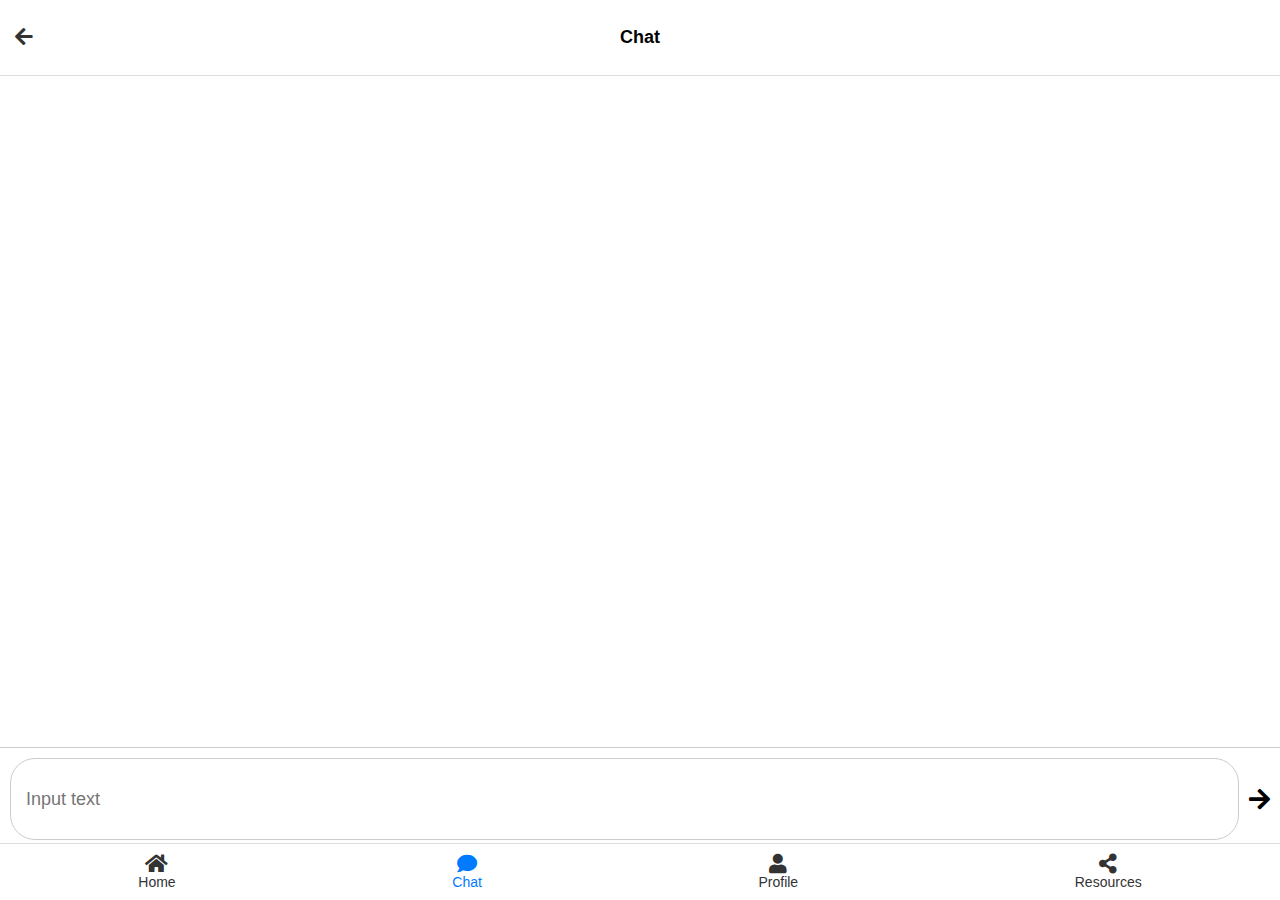
==== FrontEnd/chat.html @ 29d89629 "Seperated css and fixed bugs" ====
<!DOCTYPE html>
<html lang="en">
<head>
    <meta charset="UTF-8">
    <meta name="viewport" content="width=device-width, initial-scale=1.0">
    <title>Chat Page</title>
    <link rel="stylesheet" href="chat.css">
    <link rel="stylesheet" href="https://cdnjs.cloudflare.com/ajax/libs/font-awesome/5.15.3/css/all.min.css">
</head>
<body>
    <!-- Header -->
    <div class="header">
        <a href="homepage.html"><i class="fas fa-arrow-left"></i></a>
        <h1>Chat</h1>
    </div>

    <!-- Chat Content -->
    <div class="chat-container">
        <!-- Chat messages will appear here -->
    </div>

    <!-- Input Section -->
    <div class="chat-input">
        <input type="text" placeholder="Input text">
        <i class="fas fa-arrow-right"></i>
    </div>

    <!-- Footer Navigation -->
    <div class="footer">
        <a href="homepage.html" class="footer-item">
            <i class="fas fa-home"></i>
            <span>Home</span>
        </a>
        <a href="chat.html" class="footer-item active">
            <i class="fas fa-comment"></i>
            <span>Chat</span>
        </a>
        <a href="profile.html" class="footer-item">
            <i class="fas fa-user"></i>
            <span>Profile</span>
        </a>
        <a href="resources.html" class="footer-item">
            <i class="fas fa-share-alt"></i>
            <span>Resources</span>
        </a>
    </div>
</body>
</html>
---- FrontEnd/chat.css ----
/* Reset styles */
body, html {
    margin: 0;
    padding: 0;
    font-family: Arial, sans-serif;
    background: white;
    height: 100vh;
    display: flex;
    flex-direction: column;
}

/* Header */
.header {
    display: flex;
    justify-content: center; /* Centers content horizontally */
    align-items: center;
    padding: 15px;
    border-bottom: 1px solid #ddd;
    position: relative; /* Ensures proper alignment */
}

.header h1 {
    font-size: 18px;
    font-weight: bold;
    text-align: center;
    flex-grow: 1; /* Ensures the title is centered */
}

.header a {
    position: absolute;
    left: 15px; /* Keeps back button on the left */
    font-size: 20px;
    color: #333;
    text-decoration: none;
}

/* Chat Container */
.chat-container {
    flex-grow: 1;
    padding: 15px;
    overflow-y: auto;
    max-height: 70vh;
    text-align: center;
}

/* Messages */
.message {
    padding: 10px;
    border-radius: 10px;
    margin-bottom: 10px;
    max-width: 70%;
}

.user-message {
    background: #007bff;
    color: white;
    align-self: flex-end;
    text-align: right;
}

.bot-message {
    background: #f1f1f1;
    color: black;
    align-self: flex-start;
}

/* Chat Input */
.chat-input {
    display: flex; /* Align items in a row */
    align-items: center;
    justify-content: space-between;
    position: fixed;
    bottom: 50px; /* Adjust based on footer height */
    left: 0;
    right: 0;
    background: white;
    padding: 10px;
    border-top: 1px solid #ccc;
}

.chat-input input {
    flex-grow: 1; /* Allow the input to expand fully */
    height: 50px; /* Increase height */
    padding: 15px;
    font-size: 18px;
    border: 1px solid #ccc;
    border-radius: 25px; /* Rounded edges */
    outline: none;
    width: 100%; /* Ensure full width */
    text-align: left; /* Align text to the left */
}

.chat-input i {
    font-size: 24px; /* Make the send icon larger */
    margin-left: 10px; /* Space from input field */
    cursor: pointer;
}

/* Footer Navigation */
.footer {
    display: flex;
    justify-content: space-around;
    background: white;
    padding: 10px 0;
    border-top: 1px solid #ddd;
    position: fixed;
    bottom: 0;
    left: 0;
    right: 0;
}

.footer-item {
    text-align: center;
    color: #333;
    text-decoration: none;
    font-size: 14px;
}

.footer-item i {
    display: block;
    font-size: 20px;
}

.footer-item.active {
    color: #007bff;
}
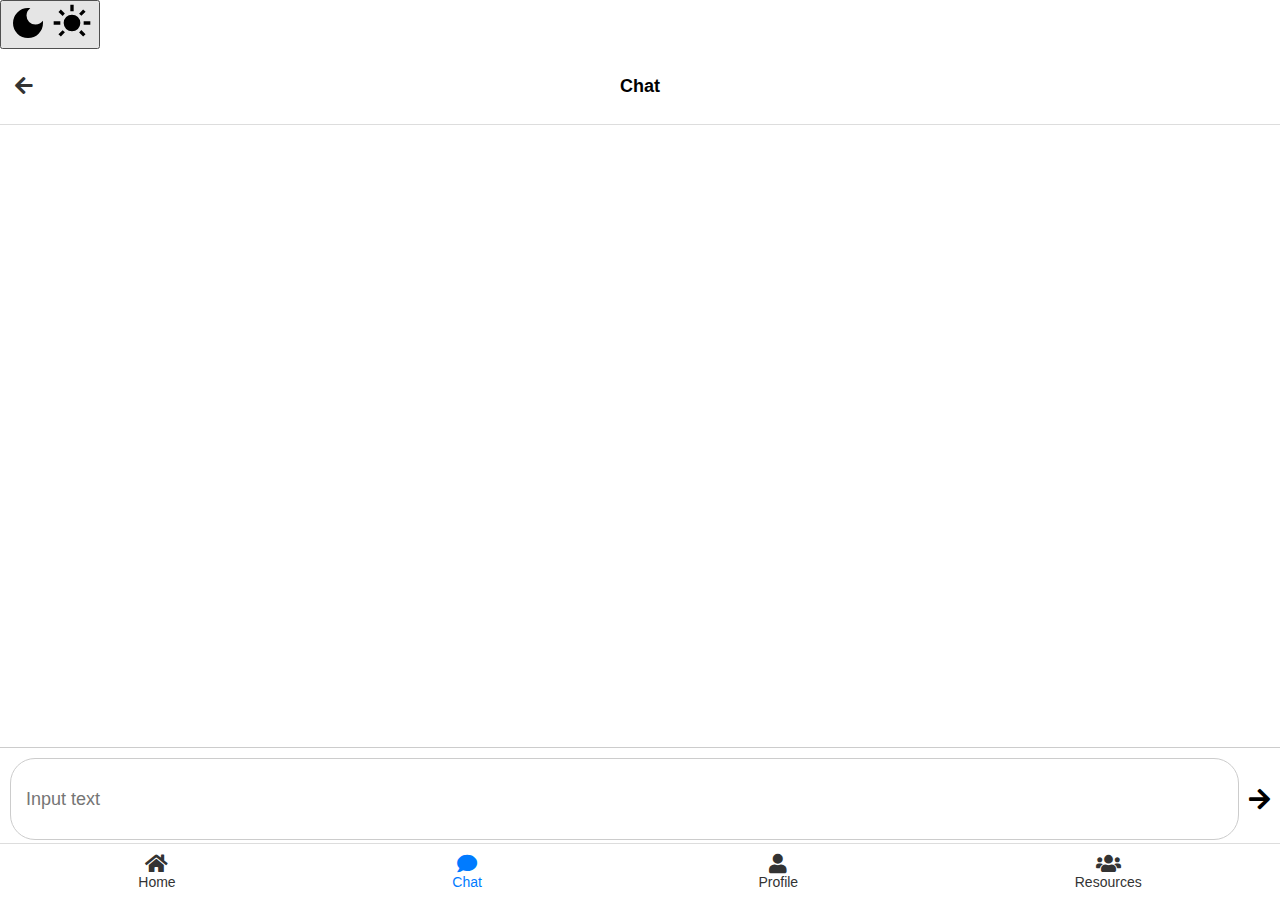
==== commit c9e45694: "Fixed button glitch"" ====
--- a/FrontEnd/chat.html
+++ b/FrontEnd/chat.html
@@ -6,8 +6,21 @@
     <title>Chat Page</title>
     <link rel="stylesheet" href="chat.css">
     <link rel="stylesheet" href="https://cdnjs.cloudflare.com/ajax/libs/font-awesome/5.15.3/css/all.min.css">
+    <script type="text/javascript" src="darkmode.js" defer></script>
 </head>
 <body>
+    <!-- Dark Mode Toggle -->
+    <header class="dark-mode-toggle">
+        <button id="theme-switch">
+            <svg xmlns="http://www.w3.org/2000/svg" height="40px" viewBox="0 -960 960 960" width="40px">
+                <path d="M480-120q-150 0-255-105T120-480q0-150 105-255t255-105q14 0 27.5 1t26.5 3q-41 29-65.5 75.5T444-660q0 90 63 153t153 63q55 0 101-24.5t75-65.5q2 13 3 26.5t1 27.5q0 150-105 255T480-120Z"/>
+            </svg>
+            <svg xmlns="http://www.w3.org/2000/svg" height="40px" viewBox="0 -960 960 960" width="40px">
+                <path d="M480-280q-83 0-141.5-58.5T280-480q0-83 58.5-141.5T480-680q83 0 141.5 58.5T680-480q0 83-58.5 141.5T480-280ZM200-440H40v-80h160v80Zm720 0H760v-80h160v80ZM440-760v-160h80v160h-80ZM256-650l-101-97 57-59 96 100-52 56Zm492 496-97-101 53-55 101 97-57 59Zm-98-550 97-101 59 57-100 96-56-52ZM154-212l101-97 55 53-97 101-59-57Z"/>
+            </svg>
+        </button>
+    </header>
+    
     <!-- Header -->
     <div class="header">
         <a href="homepage.html"><i class="fas fa-arrow-left"></i></a>
@@ -40,9 +53,10 @@
             <span>Profile</span>
         </a>
         <a href="resources.html" class="footer-item">
-            <i class="fas fa-share-alt"></i>
+            <i class="fas fa-users"></i>
             <span>Resources</span>
         </a>
     </div>
+    
 </body>
 </html>
--- a/FrontEnd/chat.css
+++ b/FrontEnd/chat.css
@@ -1,4 +1,3 @@
-/* Reset styles */
 body, html {
     margin: 0;
     padding: 0;
@@ -12,23 +11,23 @@
 /* Header */
 .header {
     display: flex;
-    justify-content: center; /* Centers content horizontally */
+    justify-content: center; 
     align-items: center;
     padding: 15px;
     border-bottom: 1px solid #ddd;
-    position: relative; /* Ensures proper alignment */
+    position: relative; 
 }
 
 .header h1 {
     font-size: 18px;
     font-weight: bold;
     text-align: center;
-    flex-grow: 1; /* Ensures the title is centered */
+    flex-grow: 1; 
 }
 
 .header a {
     position: absolute;
-    left: 15px; /* Keeps back button on the left */
+    left: 15px; 
     font-size: 20px;
     color: #333;
     text-decoration: none;
@@ -66,11 +65,11 @@
 
 /* Chat Input */
 .chat-input {
-    display: flex; /* Align items in a row */
+    display: flex; 
     align-items: center;
     justify-content: space-between;
     position: fixed;
-    bottom: 50px; /* Adjust based on footer height */
+    bottom: 50px; 
     left: 0;
     right: 0;
     background: white;
@@ -79,20 +78,20 @@
 }
 
 .chat-input input {
-    flex-grow: 1; /* Allow the input to expand fully */
-    height: 50px; /* Increase height */
+    flex-grow: 1; 
+    height: 50px; 
     padding: 15px;
     font-size: 18px;
     border: 1px solid #ccc;
-    border-radius: 25px; /* Rounded edges */
+    border-radius: 25px; 
     outline: none;
-    width: 100%; /* Ensure full width */
-    text-align: left; /* Align text to the left */
+    width: 100%; 
+    text-align: left; 
 }
 
 .chat-input i {
-    font-size: 24px; /* Make the send icon larger */
-    margin-left: 10px; /* Space from input field */
+    font-size: 24px; 
+    margin-left: 10px; 
     cursor: pointer;
 }
 
